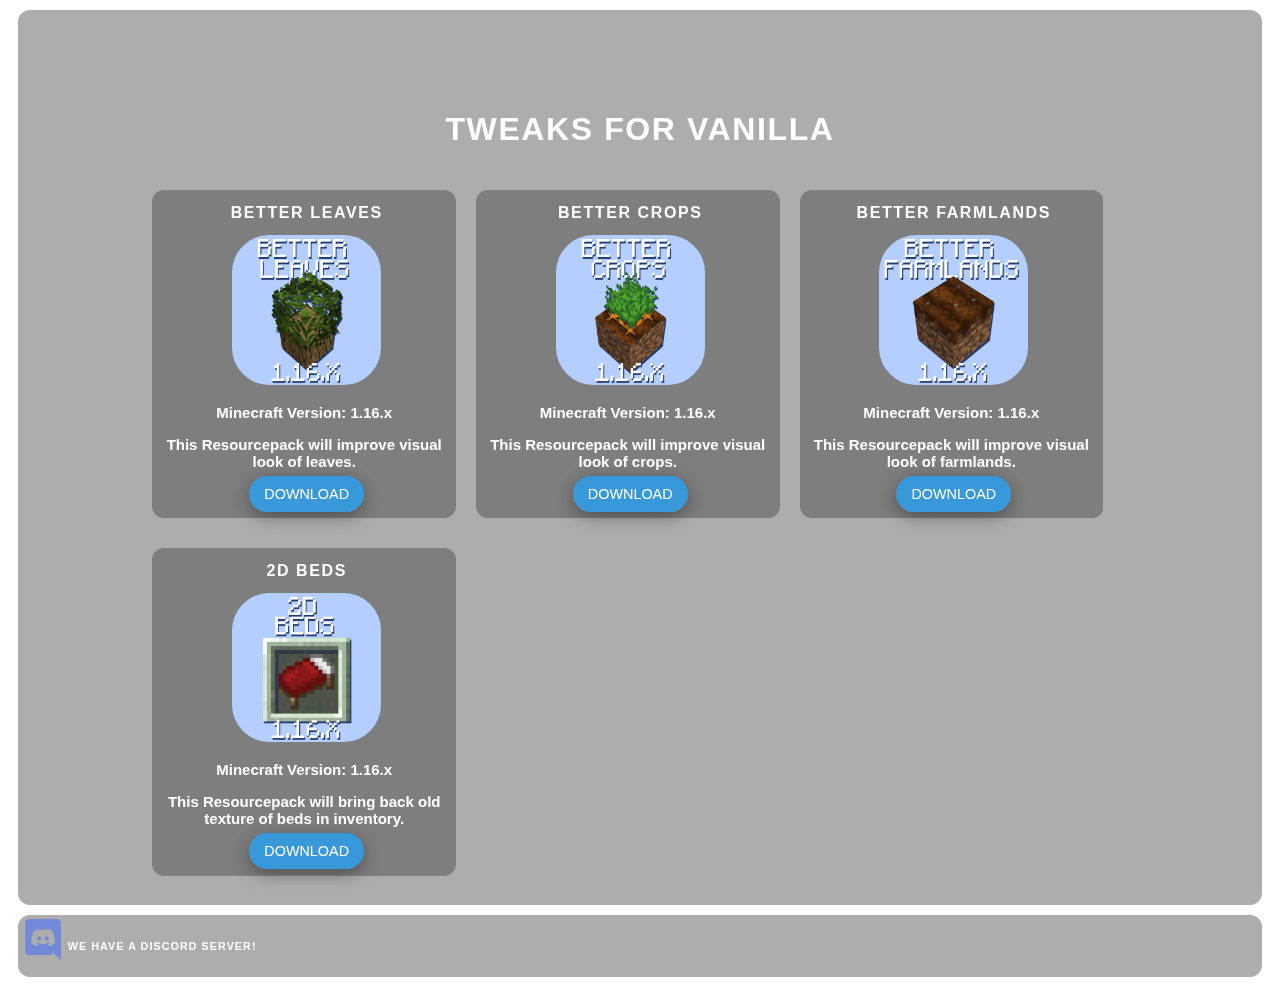
==== index.html @ 41fb1c77 "web" ====
<!DOCTYPE html>
<html lang="en">
<head>
    <meta charset="UTF-8">
    <meta http-equiv="X-UA-Compatible" content="IE=edge">
    <meta name="viewport" content="width=device-width, initial-scale=1.0">
    <title>Better vanilla </title>
    <link rel="stylesheet" href="assets/index.css">
    <link rel="shortcut icon" href="assets/pics/icon.png" type="image/png">
</head>

<body>

    <main class="box">
        <div class="title">
            <h1>Tweaks For vanilla</h1>
        </div>
        <div class="downloads">
            <div class="pack">
                <h2 class="name">Better Leaves</h2>
                <img src="assets/pics/better_leaves_icon.png" alt="better_leaves_icon">
                <h3 class="description">Minecraft Version: 1.16.x</h3>
                <h3 class="description">This Resourcepack will improve visual look of leaves.</h3>
                <a class="menu-but" href="#">Download</a>
            </div>
            <div class="pack">
                <h2 class="name">Better Crops</h2>
                <img src="assets/pics/better_crops_icon.png" alt="better_crops_icon">
                <h3 class="description">Minecraft Version: 1.16.x</h3>
                <h3 class="description">This Resourcepack will improve visual look of crops.</h3>
                <a class="menu-but" href="#">Download</a>
            </div>
            <div class="pack">
                <h2 class="name">Better FarmLands</h2>
                <img src="assets/pics/better_farmlands_icon.png" alt="better_farmlands_icon">
                <h3 class="description">Minecraft Version: 1.16.x</h3>
                <h3 class="description">This Resourcepack will improve visual look of farmlands.</h3>
                <a class="menu-but" href="#">Download</a>
            </div>
            <div class="pack">
                <h2 class="name">2D beds</h2>
                <img src="assets/pics/2d_beds_icon.png" alt="2d_beds_icon">
                <h3 class="description">Minecraft Version: 1.16.x</h3>
                <h3 class="description">This Resourcepack will bring back old texture of beds in inventory.</h3>
                <a class="menu-but" href="#">Download</a>
            </div>
            
        </div>
    </main>
    <footer class="box">
        <img src="assets/pics/Discord-Logo-Color.svg" alt="Discord-Logo-Color">
        <h6>We have a discord server!</h6>
    </footer>
</body>

</html>
---- assets/index.css ----
body{
    background-image: url('pics/background.png');
    background-attachment: fixed;
    background-repeat: no-repeat;
    background-size: cover;
    background-position: center;
}
.menu-but:hover{
    background-color: rgb(76, 201, 240);
    border: 2px solid rgb(76, 201, 240);
    box-shadow: 0 8px 16px 0 rgba(0,0,0,0.2), 0 6px 20px 0 rgba(0,0,0,0.19);

}
.menu-but{
    box-shadow: 0 4px 16px 0 rgba(0,0,0,0.2), 0 6px 20px 0 rgba(0,0,0,0.19);
    transition-duration: 0.4s;
    transition-delay: 0.1s;
    text-decoration: none;
    color: white;
    font-family: Arial, Helvetica, sans-serif;
    text-transform: uppercase;
    font-size: 90%;
    padding-top: 10px;
    padding-bottom: 10px;
    padding-left: 15px;
    padding-right: 15px;
    background-color: rgb(55, 153, 218);
    border-radius: 50px;
}
.title{
    margin: 0;
    padding-top: 80px;
    padding-bottom: 20px;
    text-align: center;
    font-family: Arial, Helvetica, sans-serif;
    text-transform: uppercase;
    color: white;
    letter-spacing: .1em;
    
}
.box{
    -webkit-backdrop-filter: blur(8px);
    backdrop-filter: blur(8px);
    background-color: rgba(92, 92, 92, 0.5);
    border-radius: 12px;
    overflow: auto;
    margin: 10px;

}
.name{
    letter-spacing: .1em;
    text-decoration: none;
    color: white;
    font-family: Arial, Helvetica, sans-serif;
    text-transform: uppercase;
    font-size: 100%;
    text-align: center;
}
.description{
    text-decoration: none;
    color: white;
    font-family: Arial, Helvetica, sans-serif;
    font-size: 15px;
    margin-right: 5px;
    text-align: center;
}
.pack{
    -webkit-backdrop-filter: blur(8px);
    backdrop-filter: blur(8px);
    background-color: rgba(92, 92, 92, 0.144);
    border-radius: 12px;
    padding-top: 1px;
    padding-bottom: 15px;
    padding-left: 5px;
    margin-left: 10px;
    margin-right: 10px;
    margin-bottom: 30px;
    width: 30%;
    float: left;
    text-align: center;
    
}
.downloads{
    width: 80%;
    margin: auto;;
    margin-bottom: 5px;

}
.downloads img{
    width: 50%;
    border-radius: 25%;
}
footer img{
    width: 4%;
    float: left;
}
footer h6{
    color: white;
    font-family: Arial, Helvetica, sans-serif;
    text-transform: uppercase;
    letter-spacing: .1em;
}
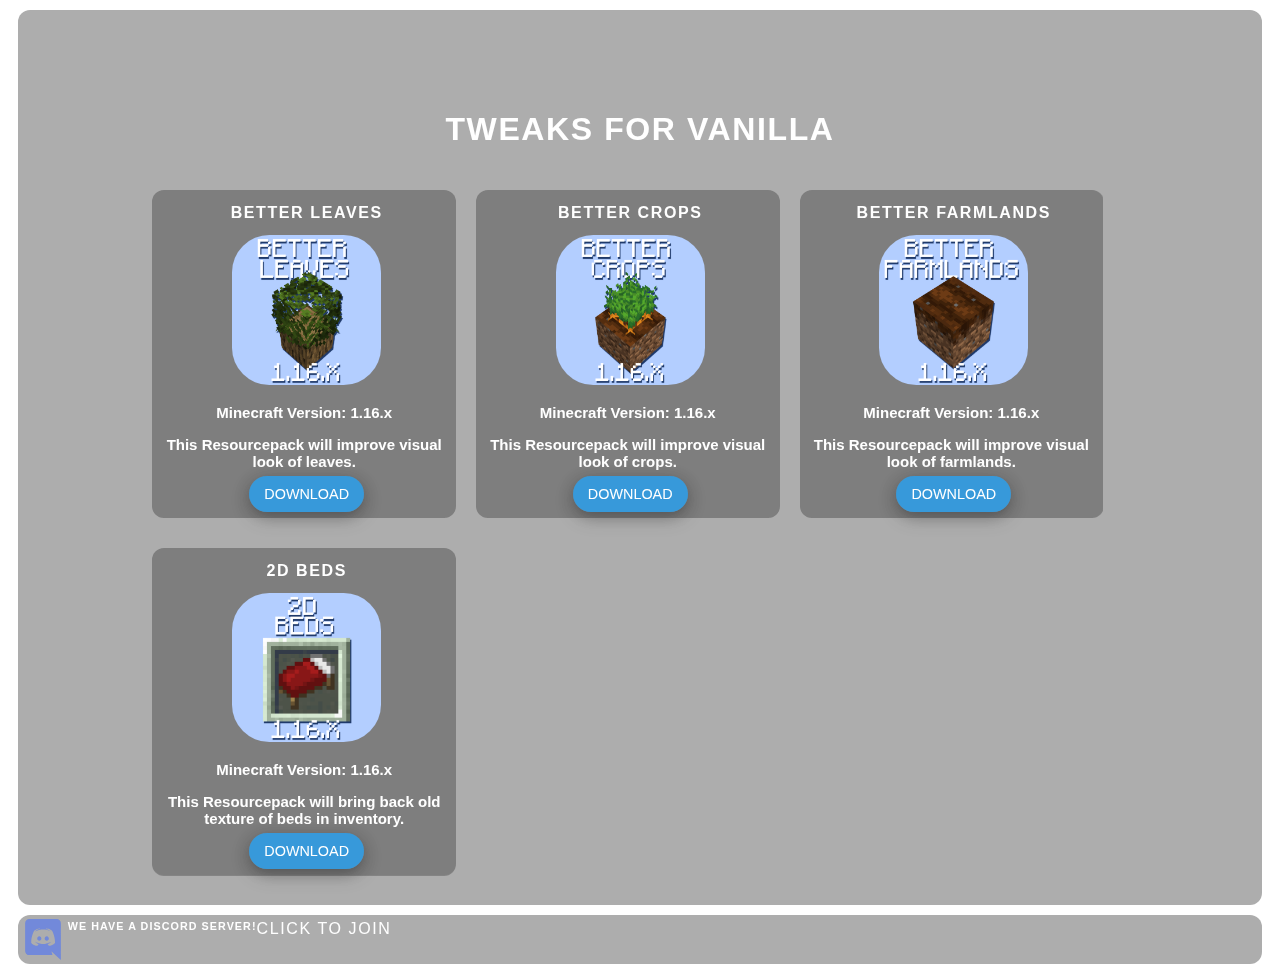
==== commit 9dabb8df: "fixed download links & added discord invite link" ====
--- a/index.html
+++ b/index.html
@@ -21,28 +21,28 @@
                 <img src="assets/pics/better_leaves_icon.png" alt="better_leaves_icon">
                 <h3 class="description">Minecraft Version: 1.16.x</h3>
                 <h3 class="description">This Resourcepack will improve visual look of leaves.</h3>
-                <a class="menu-but" href="#">Download</a>
+                <a class="menu-but" href="https://www.planetminecraft.com/texture-pack/better-leaves-4925680/" target="_blank">Download</a>
             </div>
             <div class="pack">
                 <h2 class="name">Better Crops</h2>
                 <img src="assets/pics/better_crops_icon.png" alt="better_crops_icon">
                 <h3 class="description">Minecraft Version: 1.16.x</h3>
                 <h3 class="description">This Resourcepack will improve visual look of crops.</h3>
-                <a class="menu-but" href="#">Download</a>
+                <a class="menu-but" href="https://www.planetminecraft.com/texture-pack/better-crops-4925400/" target="_blank">Download</a>
             </div>
             <div class="pack">
                 <h2 class="name">Better FarmLands</h2>
                 <img src="assets/pics/better_farmlands_icon.png" alt="better_farmlands_icon">
                 <h3 class="description">Minecraft Version: 1.16.x</h3>
                 <h3 class="description">This Resourcepack will improve visual look of farmlands.</h3>
-                <a class="menu-but" href="#">Download</a>
+                <a class="menu-but" href="https://www.planetminecraft.com/texture-pack/better-farmlands/" target="_blank">Download</a>
             </div>
             <div class="pack">
                 <h2 class="name">2D beds</h2>
                 <img src="assets/pics/2d_beds_icon.png" alt="2d_beds_icon">
                 <h3 class="description">Minecraft Version: 1.16.x</h3>
                 <h3 class="description">This Resourcepack will bring back old texture of beds in inventory.</h3>
-                <a class="menu-but" href="#">Download</a>
+                <a class="menu-but" href="https://www.planetminecraft.com/texture-pack/2d-beds/" target="_blank">Download</a>
             </div>
             
         </div>
@@ -50,6 +50,7 @@
     <footer class="box">
         <img src="assets/pics/Discord-Logo-Color.svg" alt="Discord-Logo-Color">
         <h6>We have a discord server!</h6>
+        <a href="https://discord.gg/SrN9FA9QkV" target="_blank">click to join</a>
     </footer>
 </body>
 
--- a/assets/index.css
+++ b/assets/index.css
@@ -95,9 +95,12 @@
     width: 4%;
     float: left;
 }
-footer h6{
+footer h6, footer a{
+    margin-top: 5px;
     color: white;
     font-family: Arial, Helvetica, sans-serif;
     text-transform: uppercase;
     letter-spacing: .1em;
+    text-decoration: none;
+    float: left;
 }
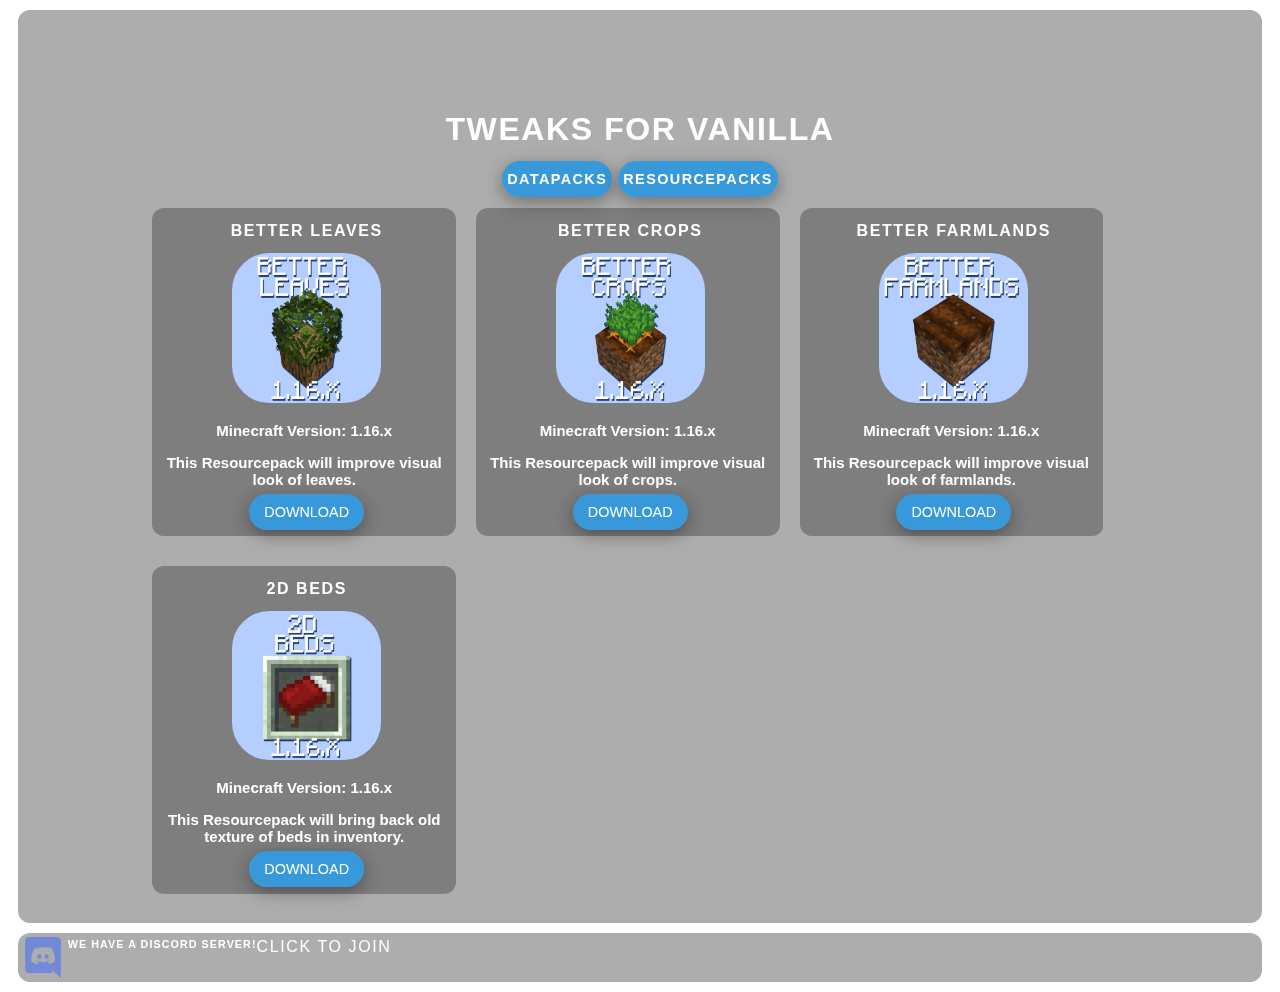
==== commit cd26bbba: "added datapacks page & menu" ====
--- a/index.html
+++ b/index.html
@@ -4,7 +4,7 @@
     <meta charset="UTF-8">
     <meta http-equiv="X-UA-Compatible" content="IE=edge">
     <meta name="viewport" content="width=device-width, initial-scale=1.0">
-    <title>Better vanilla </title>
+    <title>Better vanilla - Resourcepacks </title>
     <link rel="stylesheet" href="assets/index.css">
     <link rel="shortcut icon" href="assets/pics/icon.png" type="image/png">
 </head>
@@ -14,6 +14,8 @@
     <main class="box">
         <div class="title">
             <h1>Tweaks For vanilla</h1>
+            <a class="menu-but" href="datapacks.html">DataPacks</a>
+            <a class="menu-but" href="index.html">Resourcepacks</a>
         </div>
         <div class="downloads">
             <div class="pack">
--- a/assets/index.css
+++ b/assets/index.css
@@ -28,6 +28,18 @@
     background-color: rgb(55, 153, 218);
     border-radius: 50px;
 }
+.title a{
+    margin: 0;
+    padding-right: 5px;
+    padding-left: 5px;
+    font-family: Arial, Helvetica, sans-serif;
+    text-transform: uppercase;
+    color: white;
+    letter-spacing: .1em;
+    text-decoration: none;
+    font-weight: bold;
+    padding-bottom: 10px;
+}
 .title{
     margin: 0;
     padding-top: 80px;
@@ -37,6 +49,8 @@
     text-transform: uppercase;
     color: white;
     letter-spacing: .1em;
+    text-decoration: none;
+    font-weight: bold;
     
 }
 .box{
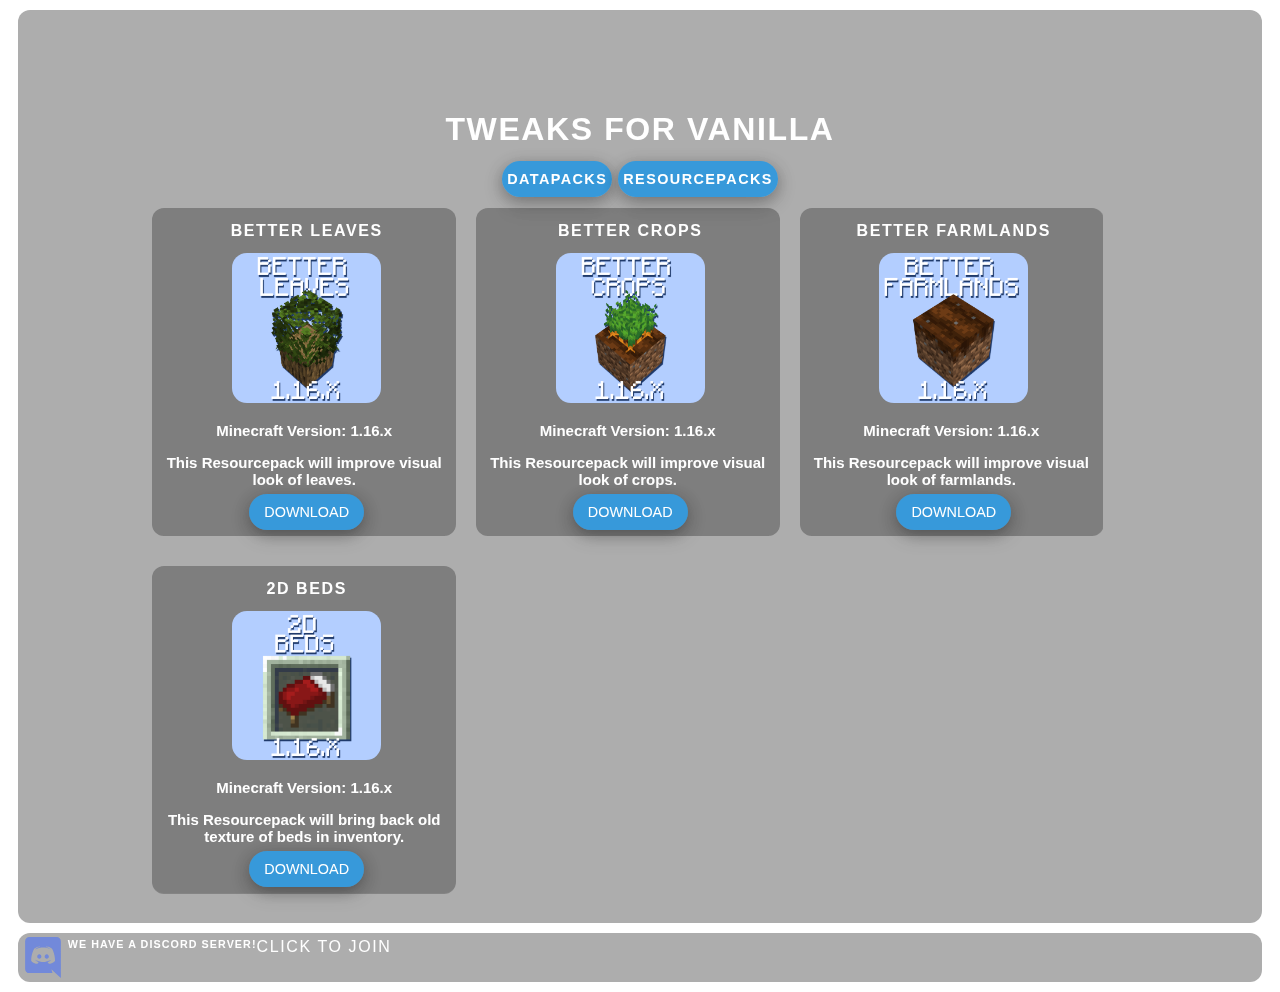
==== commit 17c2882f: "removed .html from urls" ====
--- a/index.html
+++ b/index.html
@@ -14,8 +14,8 @@
     <main class="box">
         <div class="title">
             <h1>Tweaks For vanilla</h1>
-            <a class="menu-but" href="datapacks.html">DataPacks</a>
-            <a class="menu-but" href="index.html">Resourcepacks</a>
+            <a class="menu-but" href="https://satanicantichrist.github.io/datapacks">DataPacks</a>
+            <a class="menu-but" href="https://satanicantichrist.github.io/">Resourcepacks</a>
         </div>
         <div class="downloads">
             <div class="pack">
--- a/assets/index.css
+++ b/assets/index.css
@@ -103,7 +103,7 @@
 }
 .downloads img{
     width: 50%;
-    border-radius: 25%;
+    border-radius: 10%;
 }
 footer img{
     width: 4%;
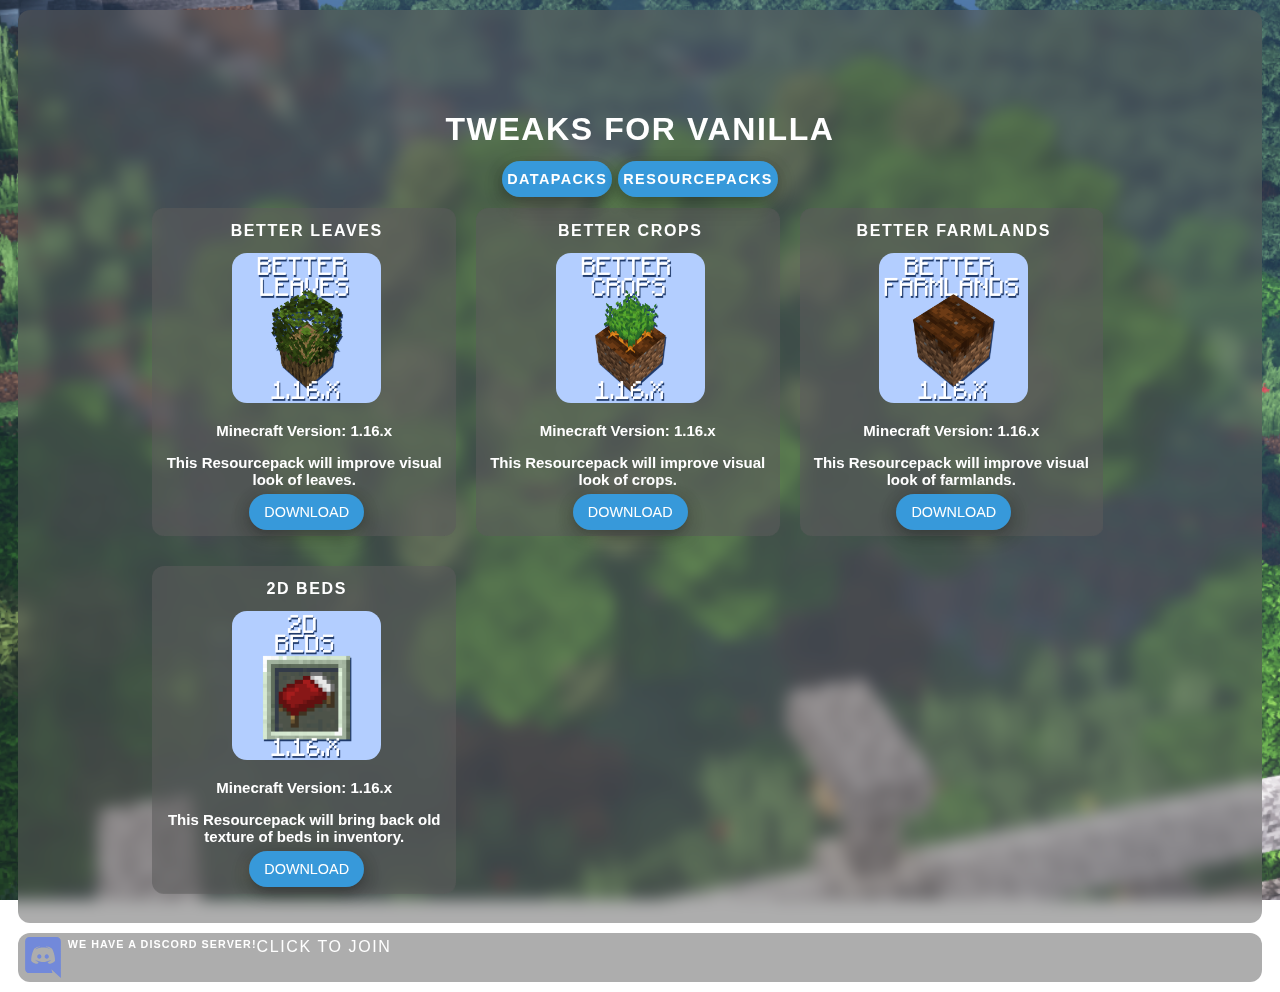
==== commit c169290f: "tweak" ====
--- a/index.html
+++ b/index.html
@@ -6,7 +6,7 @@
     <meta name="viewport" content="width=device-width, initial-scale=1.0">
     <title>Better vanilla - Resourcepacks </title>
     <link rel="stylesheet" href="assets/index.css">
-    <link rel="shortcut icon" href="assets/pics/icon.png" type="image/png">
+    <link rel="shortcut icon" href="assets/pics/icon_resourcepacks.png" type="image/png">
 </head>
 
 <body>
--- a/assets/index.css
+++ b/assets/index.css
@@ -1,6 +1,6 @@
 
 body{
-    background-image: url('pics/background.png');
+    background-image: url('pics/background (Medium).png');
     background-attachment: fixed;
     background-repeat: no-repeat;
     background-size: cover;
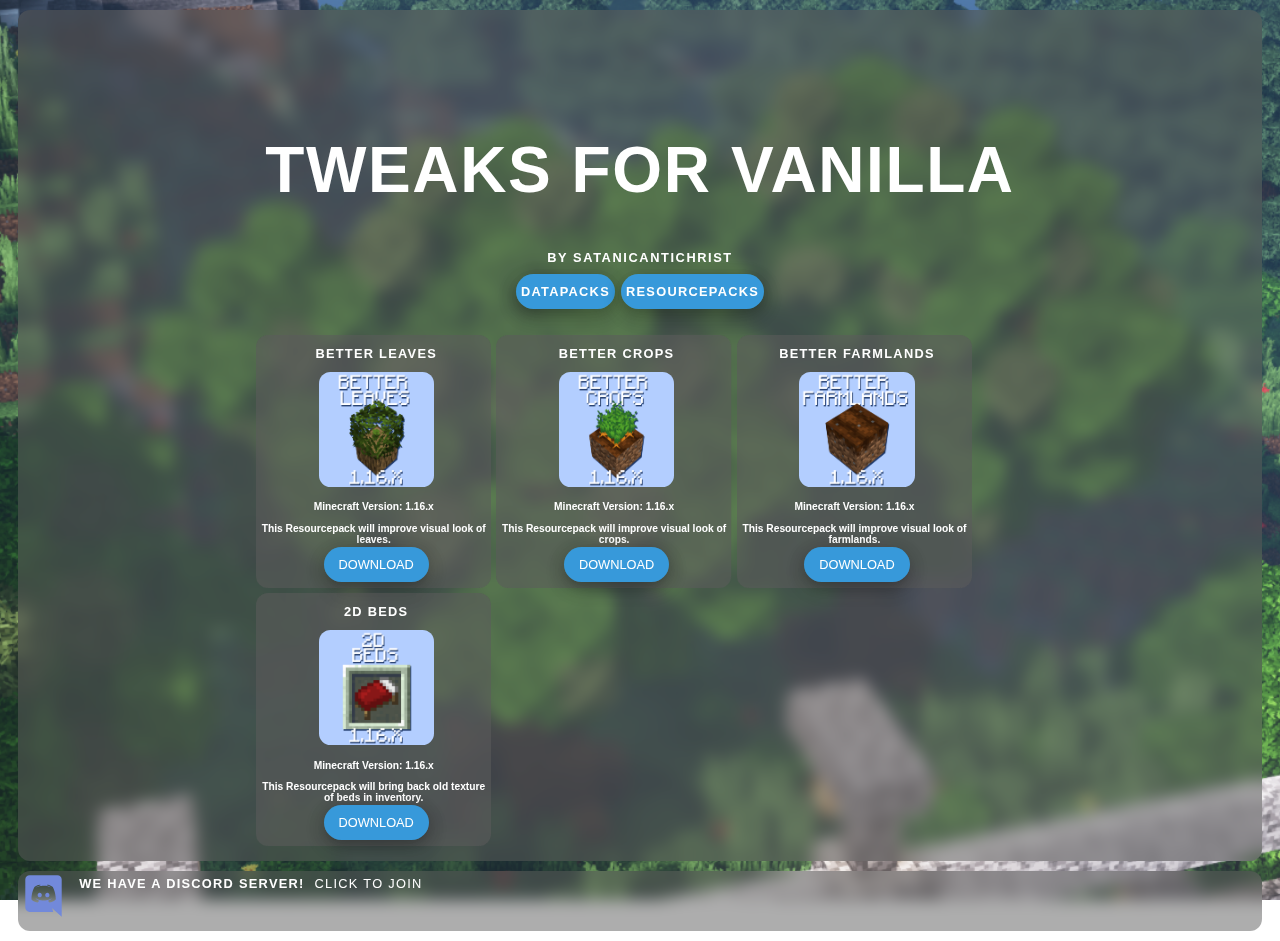
==== commit fb257d29: "fixed text size" ====
--- a/index.html
+++ b/index.html
@@ -4,6 +4,8 @@
     <meta charset="UTF-8">
     <meta http-equiv="X-UA-Compatible" content="IE=edge">
     <meta name="viewport" content="width=device-width, initial-scale=1.0">
+    <meta name="description" content="ResourcePacks and DataPacks for minecraft.">
+    <meta name="keywords" content="minecraft, resourcepack, datapack, tweaks, vanilla, satanicantichrist, dirtgames">
     <title>Better vanilla - Resourcepacks </title>
     <link rel="stylesheet" href="assets/index.css">
     <link rel="shortcut icon" href="assets/pics/icon_resourcepacks.png" type="image/png">
@@ -14,6 +16,7 @@
     <main class="box">
         <div class="title">
             <h1>Tweaks For vanilla</h1>
+            <h4>By SatanicAntichrist</h4>
             <a class="menu-but" href="https://satanicantichrist.github.io/datapacks">DataPacks</a>
             <a class="menu-but" href="https://satanicantichrist.github.io/">Resourcepacks</a>
         </div>
--- a/assets/index.css
+++ b/assets/index.css
@@ -20,7 +20,7 @@
     color: white;
     font-family: Arial, Helvetica, sans-serif;
     text-transform: uppercase;
-    font-size: 90%;
+    font-size: 1vw;
     padding-top: 10px;
     padding-bottom: 10px;
     padding-left: 15px;
@@ -60,6 +60,8 @@
     border-radius: 12px;
     overflow: auto;
     margin: 10px;
+    padding-bottom: 10px;
+    align-items: center;
 
 }
 .name{
@@ -68,14 +70,14 @@
     color: white;
     font-family: Arial, Helvetica, sans-serif;
     text-transform: uppercase;
-    font-size: 100%;
+    font-size: 1vw;
     text-align: center;
 }
 .description{
     text-decoration: none;
     color: white;
     font-family: Arial, Helvetica, sans-serif;
-    font-size: 15px;
+    font-size: .8vw;
     margin-right: 5px;
     text-align: center;
 }
@@ -87,18 +89,19 @@
     padding-top: 1px;
     padding-bottom: 15px;
     padding-left: 5px;
-    margin-left: 10px;
-    margin-right: 10px;
-    margin-bottom: 30px;
+    margin-right: 5px;
+    margin-bottom: 5px;
     width: 30%;
     float: left;
     text-align: center;
     
 }
 .downloads{
-    width: 80%;
-    margin: auto;;
+    width: 60vw;
+    margin: auto;
+    margin-top: 15px;
     margin-bottom: 5px;
+    align-items: center;
 
 }
 .downloads img{
@@ -106,7 +109,7 @@
     border-radius: 10%;
 }
 footer img{
-    width: 4%;
+    width: 4vw;
     float: left;
 }
 footer h6, footer a{
@@ -117,4 +120,12 @@
     letter-spacing: .1em;
     text-decoration: none;
     float: left;
+    font-size: 1vw;
+    margin-left: 10px;
 }
+h1{
+    font-size: 5vw;
+}
+h4{
+    font-size: 1vw;
+}
